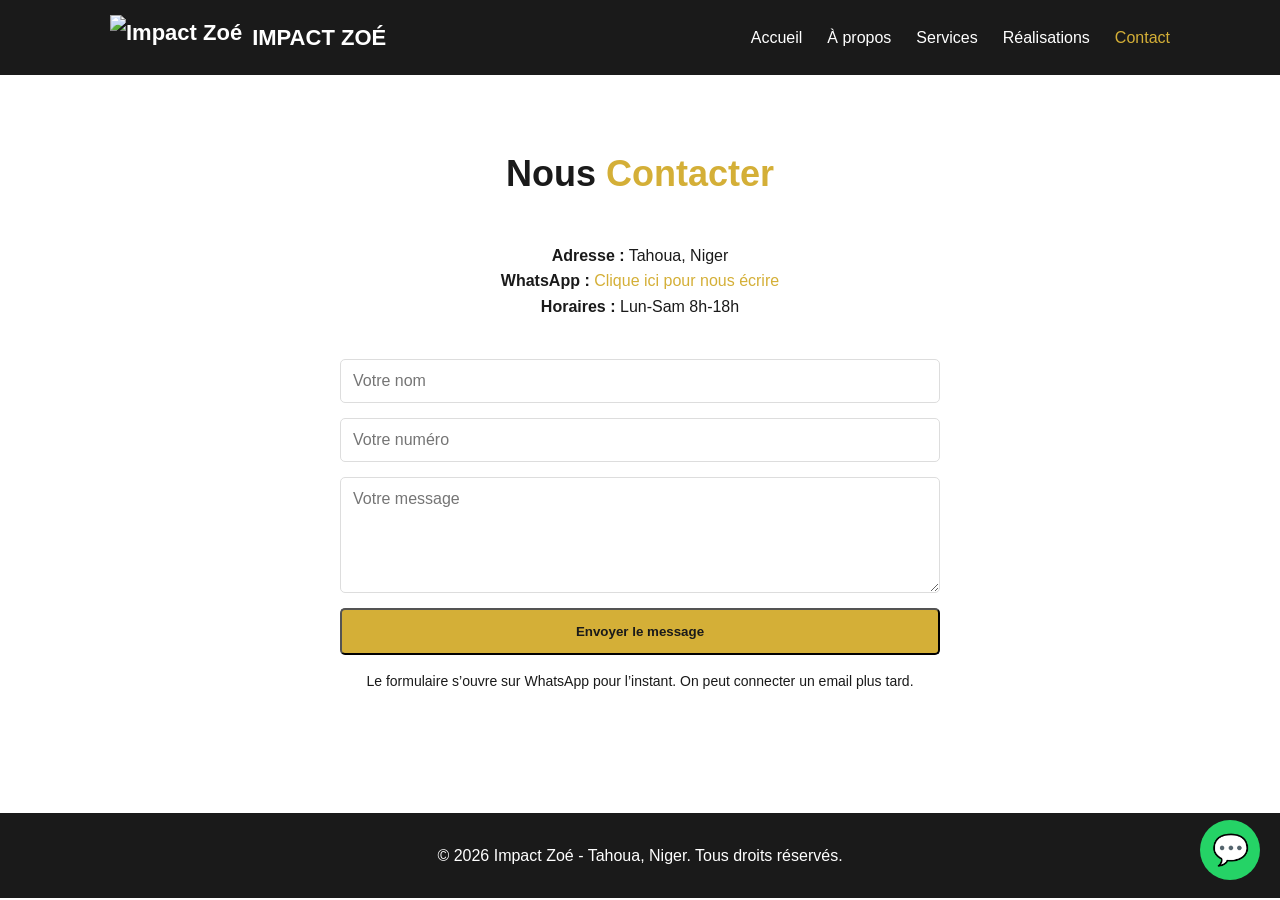
==== contact.html @ 713afe43 "Add files via upload Ajout de site" ====
<!DOCTYPE html>
<html lang="fr">
<head>
<meta charset="UTF-8">
<meta name="viewport" content="width=device-width, initial-scale=1.0">
<title>Contact - Impact Zoé</title>
<link rel="stylesheet" href="style.css">
<style>
form{display:flex;flex-direction:column;gap:15px;max-width:600px;margin:0 auto}
input,textarea{padding:12px;border:1px solid #ddd;border-radius:5px;font-size:16px}
input:focus,textarea:focus{outline:2px solid var(--or);border-color:var(--or)}
</style>
</head>
<body>

<header>
  <div class="container nav">
    <div class="logo">
      <img src="logo.png" alt="Impact Zoé">
      IMPACT ZOÉ
    </div>
    <nav>
      <ul>
        <li><a href="index.html">Accueil</a></li>
        <li><a href="apropos.html">À propos</a></li>
        <li><a href="services.html">Services</a></li>
        <li><a href="realisations.html">Réalisations</a></li>
        <li><a href="contact.html" class="active">Contact</a></li>
      </ul>
    </nav>
  </div>
</header>

<section>
  <div class="container">
    <h2>Nous <span>Contacter</span></h2>
    <div style="text-align:center;margin-bottom:40px">
      <p><strong>Adresse :</strong> Tahoua, Niger</p>
      <p><strong>WhatsApp :</strong> <a href="https://wa.me/227" style="color:var(--or)">Clique ici pour nous écrire</a></p>
      <p><strong>Horaires :</strong> Lun-Sam 8h-18h</p>
    </div>
    
    <form>
      <input type="text" placeholder="Votre nom" required>
      <input type="tel" placeholder="Votre numéro" required>
      <textarea rows="5" placeholder="Votre message" required></textarea>
      <button type="submit" class="btn">Envoyer le message</button>
    </form>
    <p style="text-align:center;margin-top:15px;font-size:14px">Le formulaire s’ouvre sur WhatsApp pour l’instant. On peut connecter un email plus tard.</p>
  </div>
</section>

<footer>
  <div class="container">
    <p>© 2026 Impact Zoé - Tahoua, Niger. Tous droits réservés.</p>
  </div>
</footer>

<a href="https://wa.me/22794647849" class="whatsapp">💬</a>
</body>
</html>
---- style.css ----
:root{
  --or: #d4af37;
  --noir: #1a1a1a;
  --blanc: #ffffff;
  --gris: #f5f5f5;
}

*{margin:0;padding:0;box-sizing:border-box;font-family:'Segoe UI',Arial,sans-serif}
body{background:var(--blanc);color:var(--noir);line-height:1.6}
a{text-decoration:none;color:inherit}
.container{max-width:1100px;margin:0 auto;padding:0 20px}

/* Header */
header{background:var(--noir);color:var(--blanc);padding:15px 0;position:sticky;top:0;z-index:100}
.nav{display:flex;justify-content:space-between;align-items:center}
.logo{display:flex;align-items:center;gap:10px;font-weight:bold;font-size:22px}
.logo img{height:45px}
nav ul{display:flex;list-style:none;gap:25px}
nav a{color:var(--blanc);transition:0.3s}
nav a:hover, nav a.active{color:var(--or)}

/* Hero */
.hero{background:linear-gradient(rgba(0,0,0,0.6),rgba(0,0,0,0.6)),url('https://images.unsplash.com/photo-1594633312681-425c7b97ccd1') center/cover; color:var(--blanc);text-align:center;padding:100px 20px}
.hero h1{font-size:48px;margin-bottom:15px}
.hero p{font-size:20px;margin-bottom:30px}
.btn{background:var(--or);color:var(--noir);padding:14px 30px;border-radius:5px;font-weight:bold;display:inline-block;transition:0.3s}
.btn:hover{transform:scale(1.05)}

/* Sections */
section{padding:70px 0}
h2{text-align:center;font-size:36px;margin-bottom:40px;color:var(--noir)}
h2 span{color:var(--or)}
.grid{display:grid;grid-template-columns:repeat(auto-fit,minmax(280px,1fr));gap:30px}
.card{background:var(--gris);padding:30px;border-radius:10px;text-align:center}
.card h3{color:var(--or);margin-bottom:15px}

/* Footer */
footer{background:var(--noir);color:var(--blanc);text-align:center;padding:30px 0;margin-top:50px}

/* WhatsApp flottant */
.whatsapp{position:fixed;bottom:20px;right:20px;background:#25D366;color:white;width:60px;height:60px;border-radius:50%;display:flex;align-items:center;justify-content:center;font-size:30px;z-index:1000}

/* Responsive */
@media(max-width:768px){
  nav ul{display:none}
  .hero h1{font-size:32px}
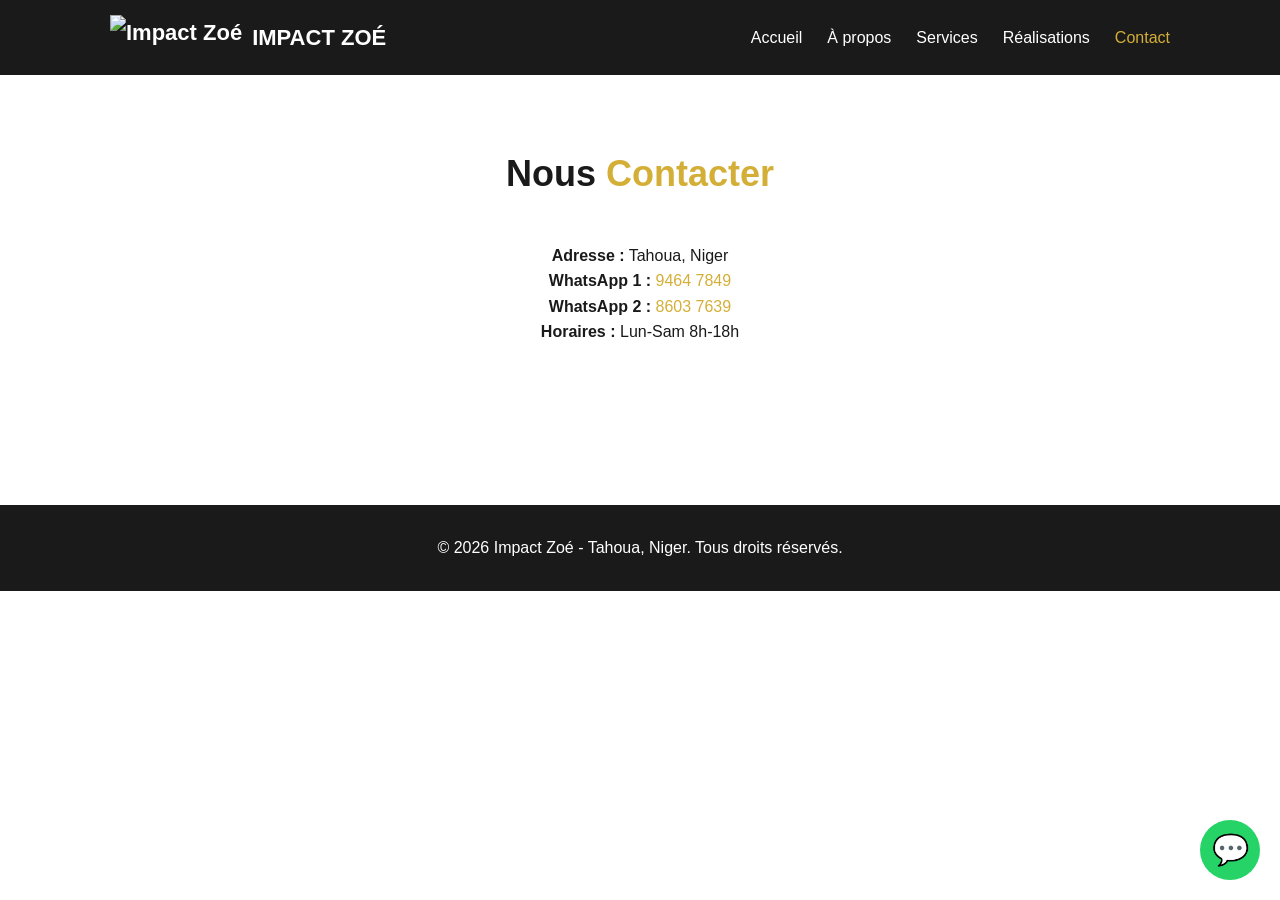
==== commit eb6b2bf4: "Update contact.html" ====
--- a/contact.html
+++ b/contact.html
@@ -36,17 +36,10 @@
     <h2>Nous <span>Contacter</span></h2>
     <div style="text-align:center;margin-bottom:40px">
       <p><strong>Adresse :</strong> Tahoua, Niger</p>
-      <p><strong>WhatsApp :</strong> <a href="https://wa.me/227" style="color:var(--or)">Clique ici pour nous écrire</a></p>
+      <p><strong>WhatsApp 1 :</strong> <a href="https://wa.me/22794647849" style="color:var(--or)">9464 7849</a></p>
+      <p><strong>WhatsApp 2 :</strong> <a href="https://wa.me/22786037639" style="color:var(--or)">8603 7639</a></p>
       <p><strong>Horaires :</strong> Lun-Sam 8h-18h</p>
     </div>
-    
-    <form>
-      <input type="text" placeholder="Votre nom" required>
-      <input type="tel" placeholder="Votre numéro" required>
-      <textarea rows="5" placeholder="Votre message" required></textarea>
-      <button type="submit" class="btn">Envoyer le message</button>
-    </form>
-    <p style="text-align:center;margin-top:15px;font-size:14px">Le formulaire s’ouvre sur WhatsApp pour l’instant. On peut connecter un email plus tard.</p>
   </div>
 </section>
 
@@ -58,4 +51,4 @@
 
 <a href="https://wa.me/22794647849" class="whatsapp">💬</a>
 </body>
-</html>+</html>
